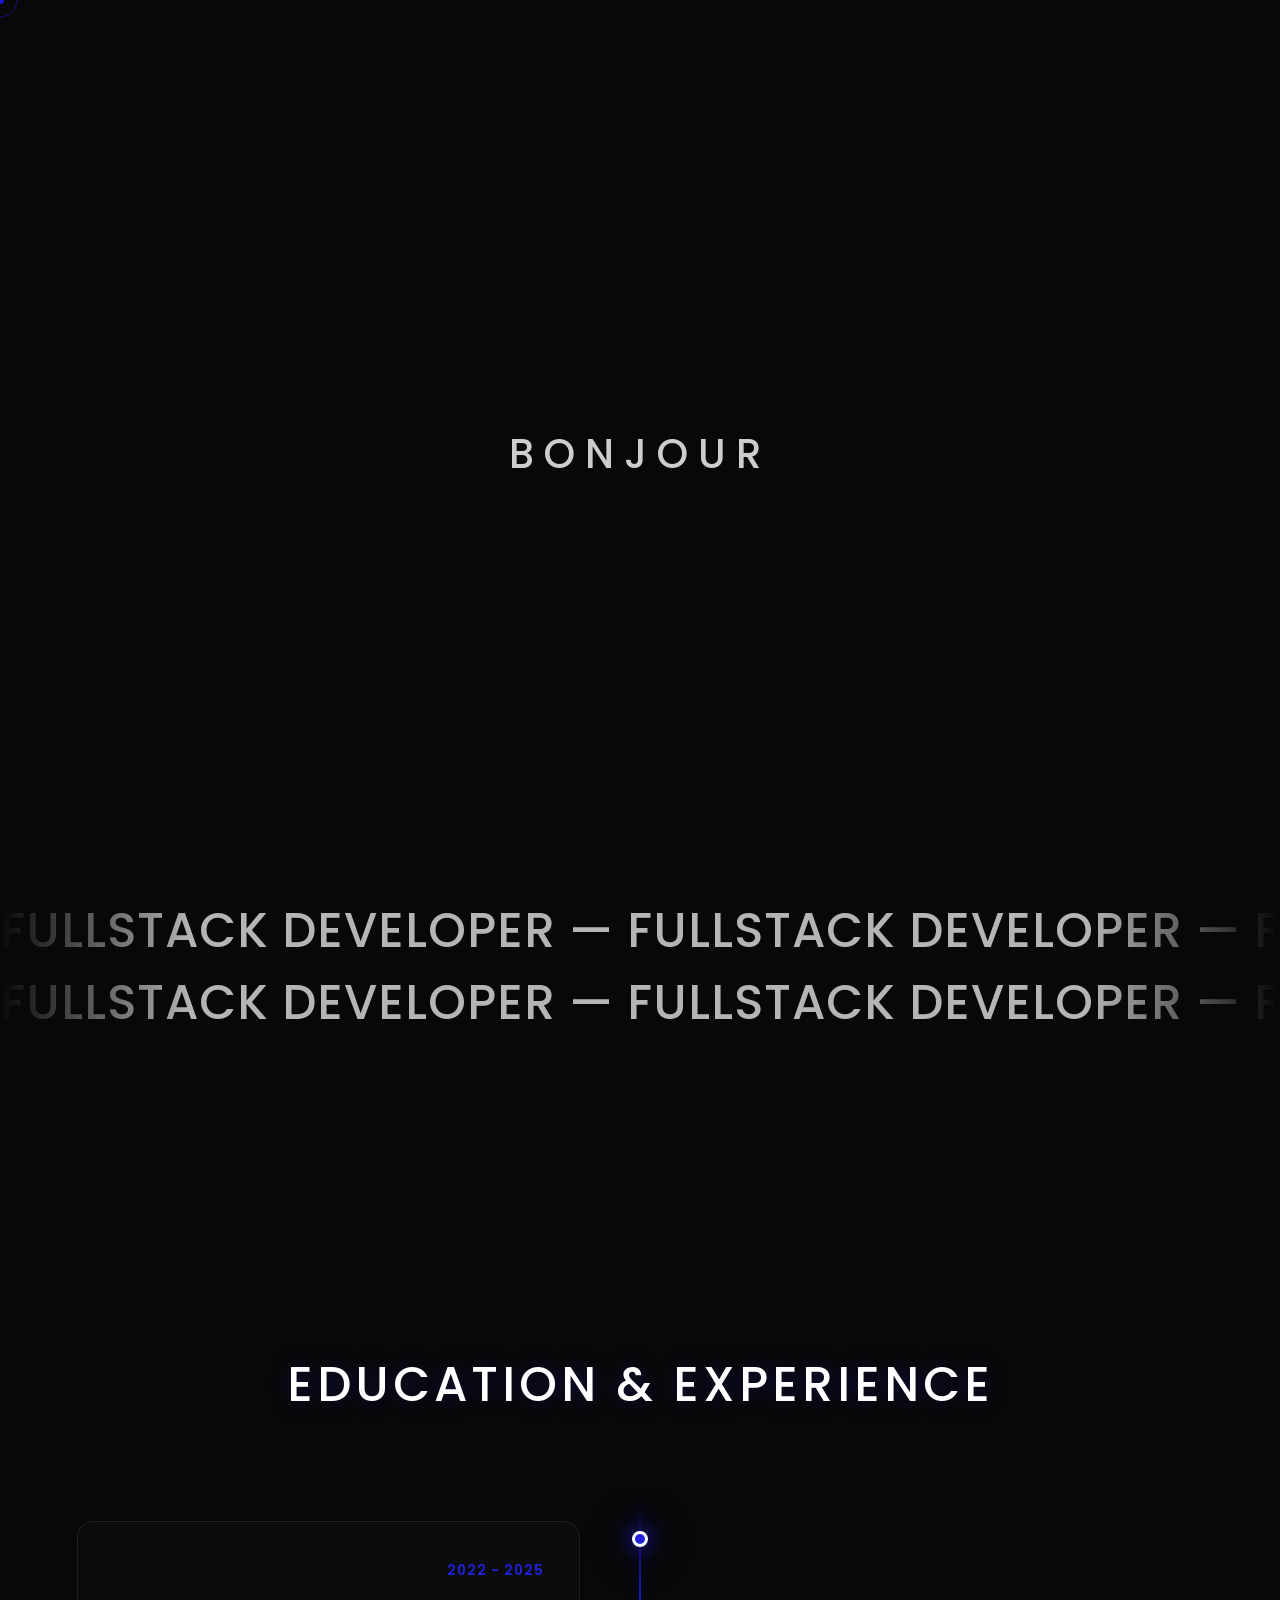
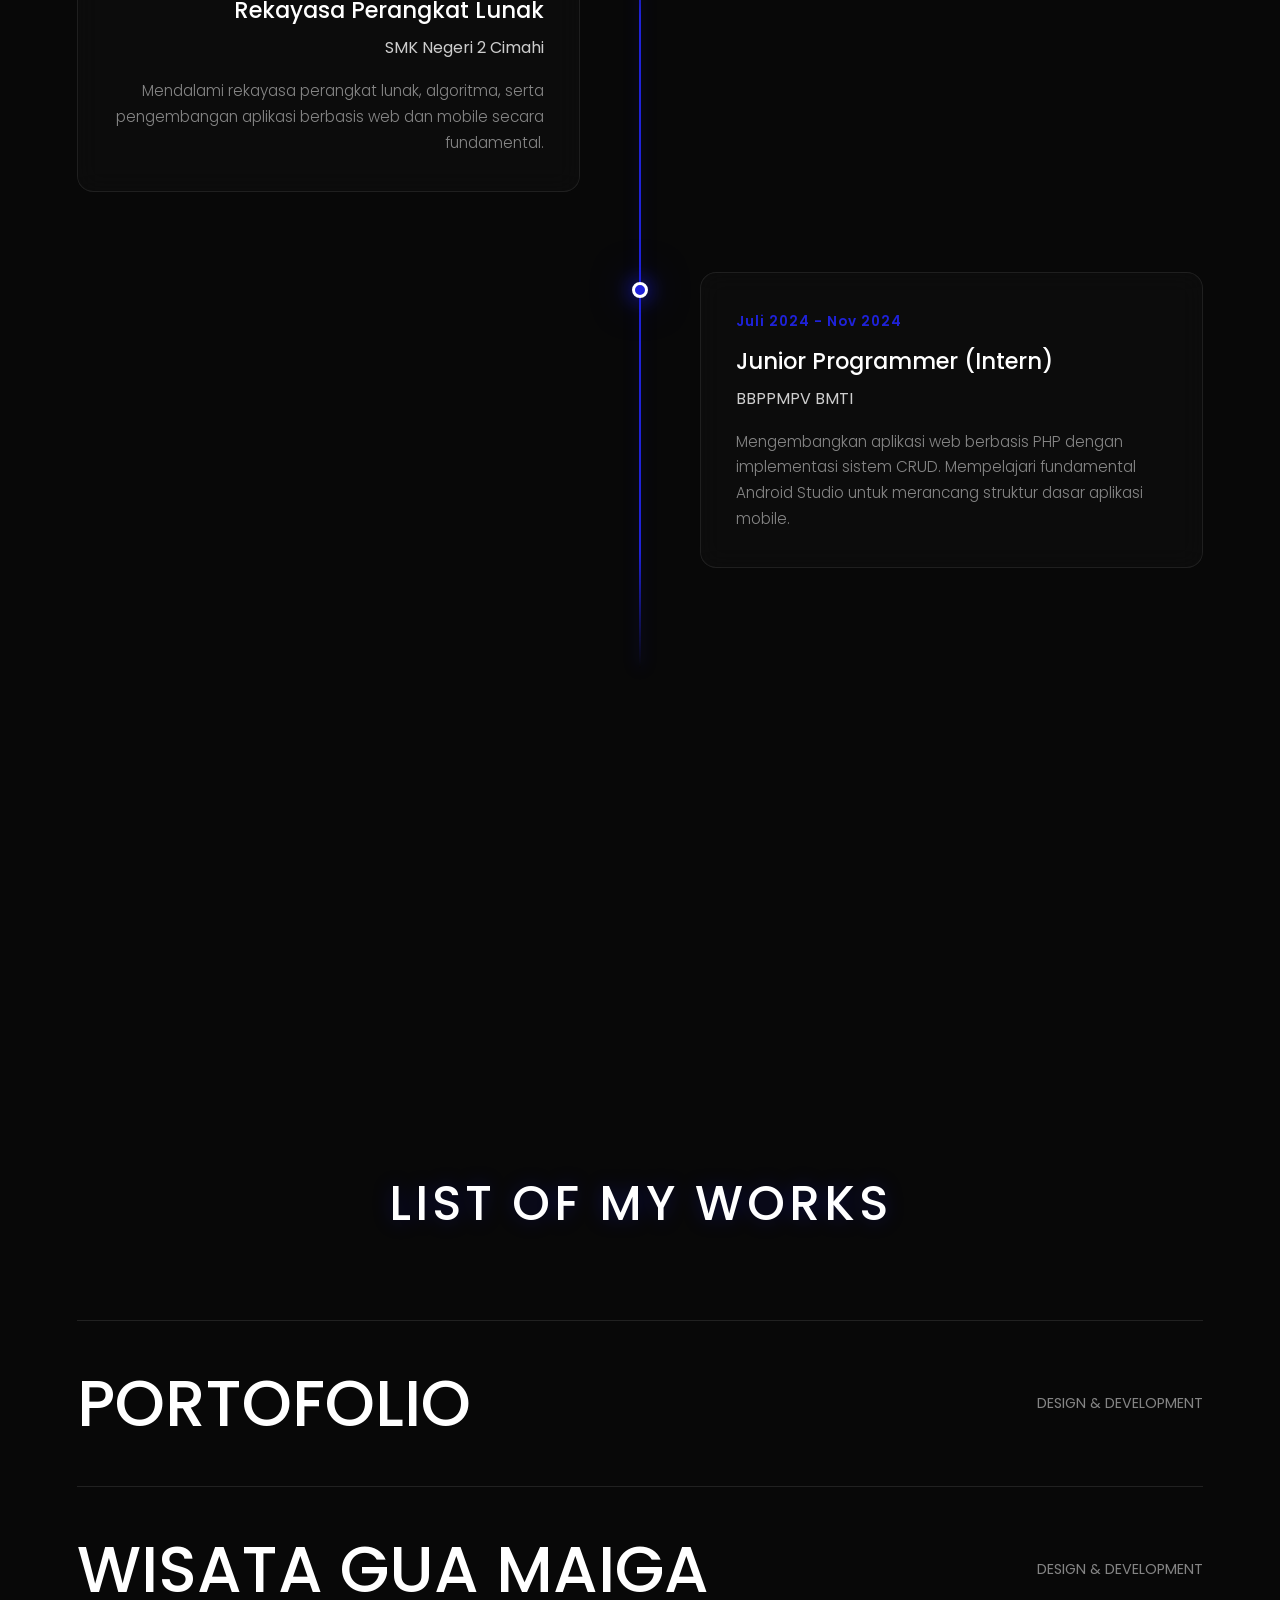
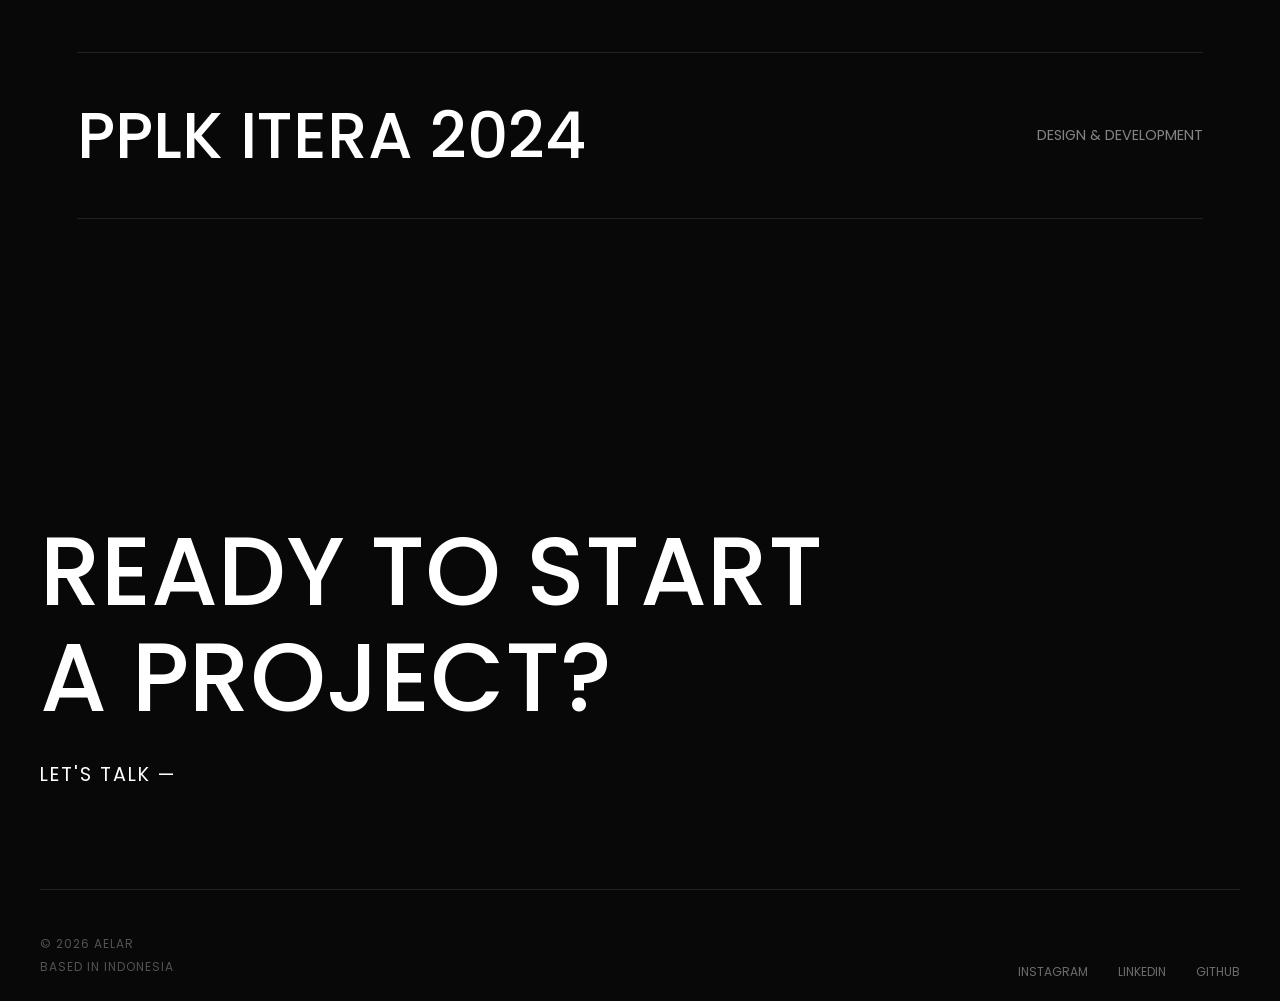
==== index.html @ 6a46ad20 "Add files via upload" ====
<!DOCTYPE html>
<html lang="en">
<head>
    <meta charset="UTF-8">
    <meta name="viewport" content="width=device-width, initial-scale=1.0">
    <title>Aelar</title>
    <link href="https://fonts.googleapis.com/css2?family=Poppins:wght@300;400;500&display=swap" rel="stylesheet">
    <link rel="stylesheet" href="https://cdnjs.cloudflare.com/ajax/libs/font-awesome/6.5.1/css/all.min.css">
    <link rel="stylesheet" href="css/index.css">
    <link rel="stylesheet" href="css/scroll.css">
    <link rel="stylesheet" href="css/timeline.css">
    <link rel="stylesheet" href="css/works.css">
    <link rel="stylesheet" href="css/footer.css">
    <link rel="stylesheet" href="css/menu.css">
    <link rel="stylesheet" href="css/loader.css">
</head>
<body class="is-loading"> 

    <div class="custom-cursor"></div>
    <div class="cursor-follower"></div>

    <div class="loader-wrapper">
        <div class="loader-content">
            <div class="loader-text"></div> 
        </div>
    </div>

    <div id="particles-js"></div>

    <!-- Header -->
    <header class="main-header">
        <div class="logo">AELAR</div>
            <nav>
                <div class="nav-links">
                    <a href="work/index.html">Works</a>
                    <a href="about/index.html">About</a>
                    <a href="contact/index.html">Contact</a>
                </div>
            </nav>
    </header>

    <div class="floating-menu-toggle">
        <div class="hamburger-icon">
            <span></span>
            <span></span>
            <span></span>
        </div>
    </div>

    <div class="menu-overlay">
        <div class="menu-close">CLOSE</div>
            <nav class="menu-nav">
                <div class="menu-link-wrapper">
                    <a href="Index.html" class="menu-link">HOME</a>
                </div>
                <div class="menu-link-wrapper">
                    <a href="work/index.html" class="menu-link">WORKS</a>
                </div>
                <div class="menu-link-wrapper">
                    <a href="about/index.html" class="menu-link">ABOUT</a>
                </div>
                <div class="menu-link-wrapper">
                    <a href="contact/index.html" class="menu-link">CONTACT</a>
                </div>
            </nav>
    </div>

    <!-- Main Section -->
    <main class="hero-container">
        <div class="hero-text">
            <div class="line">
                <h1>DIGITAL</h1>
                <span class="badge">Based in Indonesia</span>
            </div>
            <h1>EXPERIENCE.</h1>
            <div class="highlight-wrapper">
                <h1 class="highlight">FULLSTACK</h1>
            </div>
            <div class="line">
                <h1><span class="spade-icon">♠</span> DEVELOPER</h1>
            </div>
        </div>
    </main>

    <!-- Section Icon -->
    <div class="social-icons">
        <span><a style="text-decoration: none;" href="https://www.instagram.com/arcshin_" target="_blank">IG</a></span>
        <span><a style="text-decoration: none;" href="https://www.linkedin.com/in/arcshin" target="_blank">LI</a></span>
        <span><a style="text-decoration: none;" href="https://www.youtube.com/@arcshin" target="_blank">YT</a></span>
    </div>

    <!-- Section Scroll -->
    <div class="scroll-wrapper">
        <div class="scroll-container row-1">
            <div class="scroll-content">
                <span>Fullstack Developer — Fullstack Developer — Fullstack Developer — Fullstack Developer — Fullstack Developer — Fullstack Developer —</span>
                <span>Fullstack Developer — Fullstack Developer — Fullstack Developer — Fullstack Developer — Fullstack Developer — Fullstack Developer —</span>
                <span>Fullstack Developer — Fullstack Developer — Fullstack Developer — Fullstack Developer — Fullstack Developer — Fullstack Developer —</span>
                <span>Fullstack Developer — Fullstack Developer — Fullstack Developer — Fullstack Developer — Fullstack Developer — Fullstack Developer —</span>
            </div>
        </div>
        
        <div class="scroll-container row-2">
            <div class="scroll-content">
                <span>Fullstack Developer — Fullstack Developer — Fullstack Developer — Fullstack Developer — Fullstack Developer — Fullstack Developer —</span>
                <span>Fullstack Developer — Fullstack Developer — Fullstack Developer — Fullstack Developer — Fullstack Developer — Fullstack Developer —</span>
                <span>Fullstack Developer — Fullstack Developer — Fullstack Developer — Fullstack Developer — Fullstack Developer — Fullstack Developer —</span>
                <span>Fullstack Developer — Fullstack Developer — Fullstack Developer — Fullstack Developer — Fullstack Developer — Fullstack Developer —</span>
            </div>
        </div>
    </div>

    <!-- Section Timeline -->
    <section class="timeline-section">
        <div class="container">
            <h2 class="section-title">Education & Experience</h2>
            
            <div class="timeline-container">
                <div class="timeline-line"></div>

                <!-- 1 -->
                <div class="timeline-item left">
                    <div class="timeline-dot"></div>
                    <div class="timeline-content">
                        <span class="date">2022 - 2025</span>
                        <h3>Rekayasa Perangkat Lunak</h3>
                        <h4>SMK Negeri 2 Cimahi</h4>
                        <p>Mendalami rekayasa perangkat lunak, algoritma, serta pengembangan aplikasi berbasis web dan mobile secara fundamental.</p>
                    </div>
                </div>

                <!-- 2 -->
                <div class="timeline-item right">
                    <div class="timeline-dot"></div>
                    <div class="timeline-content">
                        <span class="date">Juli 2024 - Nov 2024</span>
                        <h3>Junior Programmer (Intern)</h3>
                        <h4>BBPPMPV BMTI</h4>
                        <p>Mengembangkan aplikasi web berbasis PHP dengan implementasi sistem CRUD. Mempelajari fundamental Android Studio untuk merancang struktur dasar aplikasi mobile.</p>
                    </div>
                </div>
            </div>
        </div>
    </section>

    <!-- Section Proyek -->
    <section class="works-section">
        <div class="container">
            <h2 class="section-title">List of My Works</h2>
            
            <div class="works-list">
                <div class="work-item" data-image="img/portofolio.PNG">
                    <div class="work-text">Portofolio</div>
                    <div class="work-cat">Design & Development</div>
                </div>

                <div class="work-item" data-image="img/shss.PNG">
                    <div class="work-text">Wisata Gua Maiga</div>
                    <div class="work-cat">Design & Development</div>
                </div>

                <div class="work-item" data-image="img/itera-2024.jpg">
                    <div class="work-text">PPLK ITERA 2024</div>
                    <div class="work-cat">Design & Development</div>
                </div>
            </div>
        </div>
    </section>
    <div class="hover-image-container">
        <img src="" alt="Project Preview" id="hover-image">
    </div>

    <footer class="footer-section">
        <div class="container-works">
            <div class="footer-top">
                <h2 class="footer-heading">READY TO START <br> A PROJECT?</h2>
                <a href="mailto:arulfitrahinsani10@gmail.com" class="footer-mail">LET'S TALK —</a>
            </div>

            <div class="footer-bottom">
                <div class="footer-info">
                    <p>© <span id="current-year">2025</span> Aelar</p>
                    <p>Based in Indonesia</p>
                </div>
                
                <div class="footer-socials">
                    <a href="#" target="_blank">INSTAGRAM</a>
                    <a href="#" target="_blank">LINKEDIN</a>
                    <a href="#" target="_blank">GITHUB</a>
                </div>
            </div>
        </div>
    </footer>

    <script src="https://cdnjs.cloudflare.com/ajax/libs/gsap/3.12.2/gsap.min.js"></script>
    <script src="https://cdnjs.cloudflare.com/ajax/libs/gsap/3.12.2/ScrollTrigger.min.js"></script>
    <script src="https://cdn.jsdelivr.net/particles.js/2.0.0/particles.min.js"></script>

    <script src="js/particles-config.js"></script>
    <script src="js/loader-animation.js"></script>
    <script src="js/scroll-animation.js"></script>
    <script src="js/timeline-animation.js"></script>
    <script src="js/works-animation.js"></script>
    <script src="js/footer.js"></script>
    <script src="js/menu-animation.js"></script>
    <script src="js/cursor.js"></script>
    <script src="js/hover-image.js"></script>
</body>
</html>
---- css/index.css ----
/* --- Reset & Global --- */
* {
    margin: 0;
    padding: 0;
    box-sizing: border-box;
}


/* Pastikan body utama selalu hitam */
body {
    background-color: #080808; /* Kunci warna agar tidak jadi putih */
    color: #ffffff;
    font-family: 'Poppins', sans-serif;
    margin: 0;
    padding: 0;
    width: 100%;
    min-height: 100vh;
    overflow-x: hidden; /* Mencegah scroll horizontal */
}



/* Background Partikel */
#particles-js {
    position: fixed;
    top: 0;
    left: 0;
    width: 100%;
    height: 100%;
    z-index: -1;
}

.hero-container { 
    flex: 1;
    display: flex;
    justify-content: center;
    align-items: center;
    min-height: 80vh;
}


header, .social-icons, .scroll-container {
    position: relative;
    z-index: 10;
}

/* --- Header --- */
header {
    display: flex;
    justify-content: space-between;
    align-items: center;
    padding: 40px 60px;
}

.logo { 
    font-weight: 300; 
    font-size: 1.2rem; 
    letter-spacing: 1px;
}

nav .nav-links {
    border: 1px solid rgba(255, 255, 255, 0.2);
    padding: 10px 30px;
    border-radius: 50px;
}

nav a {
    color: white;
    text-decoration: none;
    margin-left: 14px;
    font-size: 0.8rem;
    opacity: 0.7;
    transition: opacity 0.3s;
}


/* --- Main Content (Hero) --- */
main {
    flex: 1;
    display: flex;
    justify-content: center;
    align-items: center;
}

.hero-text {
    display: flex;
    flex-direction: column;
    align-items: flex-start; /* Tetap sejajar kiri di tengah layar */
    text-transform: uppercase;
}

.hero-text h1 {
    font-size: clamp(3rem, 6vw, 5.5rem); 
    font-weight: 400; 
    line-height: 1.1;
    letter-spacing: -1px;
}

.line {
    display: flex;
    align-items: center;
    gap: 20px;
}

/* Ikon Spade Spesifik */
.spade-icon {
    font-size: 1.1em;
    margin-right: 10px;
    display: inline-block;
    vertical-align: middle;
}

.badge {
    border: 1px solid rgba(255, 255, 255, 0.3);
    padding: 4px 15px;
    border-radius: 50px;
    font-size: 0.7rem;
    font-weight: 300;
    text-transform: none;
    color: rgba(255, 255, 255, 0.5);
    margin-top: 5px;
}

.highlight-wrapper { margin: 5px 0; }

.highlight {
    background-color: #ffffff;
    color: #000000;
    padding: 0 15px;
    display: inline-block;
}

/* --- Social Icons --- */
.social-icons {
    font-family: 'Poppins', sans-serif;
    display: flex;
    justify-content: center;
    gap: 30px;
    padding-bottom: 20px;
}

.social-icons span {
    font-family: 'Poppins', sans-serif;
    font-size: 0.8rem;
    font-weight: 700; /* Menambahkan ketebalan Bold */
    letter-spacing: 1px; /* Opsional: agar teks bold tidak terlalu rapat */
    opacity: 0.4;
    cursor: pointer;
    transition: 0.3s cubic-bezier(0.19, 1, 0.22, 1);
}

.social-icons span:hover { 
    opacity: 1; 
    color: #ffffff; /* Opsional: disamakan dengan aksen biru kamu */
    transform: translateY(-2px); /* Opsional: efek angkat sedikit saat hover */
}

/* --- Section Works --- */
.works-section {
    padding: 100px 0;
    position: relative;
    z-index: 10;
}

.section-title {
    font-size: 0.8rem;
    text-transform: uppercase;
    letter-spacing: 4px;
    color: rgba(255, 255, 255, 0.4);
    margin-bottom: 50px;
    text-align: center;
}

.works-list {
    display: flex;
    flex-direction: column;
    border-top: 1px solid rgba(255, 255, 255, 0.1);
}

.work-item {
    display: flex;
    justify-content: space-between;
    align-items: center;
    padding: 35px 0;
    border-bottom: 1px solid rgba(255, 255, 255, 0.1);
    cursor: pointer;
    transition: padding 0.4s ease;
}

.work-item:hover {
    padding-left: 30px;
    padding-right: 30px;
}

.work-text {
    font-size: clamp(2rem, 5vw, 4rem);
    text-transform: uppercase;
    font-weight: 500;
    pointer-events: none;
    transition: opacity 0.3s;
}

.work-cat {
    font-size: 0.9rem;
    color: rgba(255, 255, 255, 0.5);
    text-transform: uppercase;
    pointer-events: none;
}

/* Redupkan item lain saat salah satu di-hover */
.works-list:hover .work-item:not(:hover) {
    opacity: 0.2;
}

/* --- Hover Image Preview --- */
.hover-image-container {
    position: fixed;
    top: 0;
    left: 0;
    width: 400px; /* Ukuran preview gambar */
    height: 250px;
    pointer-events: none;
    overflow: hidden;
    z-index: 100;
    opacity: 0;
    transform: scale(0.8);
    transition: opacity 0.4s ease, transform 0.4s cubic-bezier(0.165, 0.84, 0.44, 1);
}

.hover-image-container img {
    width: 100%;
    height: 100%;
    object-fit: cover;
    border-radius: 10px;
}

/* --- Custom Cursor Styling --- */
/* Sembunyikan kursor asli pada elemen yang bisa diklik */
a, button, .work-item, .floating-menu-toggle, .menu-link {
    cursor: none;
}

.custom-cursor {
    width: 8px;
    height: 8px;
    background: #1F22DA; /* Warna putih agar kontras dengan bg hitam */
    border-radius: 50%;
    position: fixed;
    pointer-events: none;
    z-index: 99999;
    mix-blend-mode: difference; /* Efek keren saat kursor di atas teks putih */
}

.cursor-follower {
    width: 35px;
    height: 35px;
    border: 1px solid #1F22DA;
    border-radius: 50%;
    position: fixed;
    pointer-events: none;
    z-index: 99998;
    transition: transform 0.1s ease;
}

/* State saat hover elemen */
.cursor-active {
    transform: scale(1.8);
    background: rgba(31, 34, 218, 0.1);
    border-color: #1F22DA;
}

/* Sembunyikan kursor di layar sentuh/mobile */
@media (max-width: 768px) {
    .custom-cursor, .cursor-follower {
        display: none;
    }
    * { cursor: auto !important; }
}
---- css/scroll.css ----
.scroll-wrapper {
    width: 100%;
    padding: 10px 0; /* Dikurangi agar tidak terlalu jauh dari ikon sosial */
    display: flex;
    flex-direction: column;
    gap: 0px; /* Diubah ke 0 agar baris atas dan bawah sangat dekat */
    position: relative;
    z-index: 10;
    mask-image: linear-gradient(to right, transparent, black 15%, black 85%, transparent);
    -webkit-mask-image: linear-gradient(to right, transparent, black 15%, black 85%, transparent);
}

.scroll-container {
    width: 100%;
    overflow: hidden;
    white-space: nowrap;
    display: flex;
    padding: 0; /* Menghilangkan padding internal */
}

.scroll-content {
    display: flex;
    width: max-content;
    will-change: transform;
    backface-visibility: hidden;
    transform-style: preserve-3d;
}

.scroll-content span {
    font-size: clamp(1.8rem, 4vw, 3rem);
    font-weight: 500;
    color: rgba(255, 255, 255, 0.7);
    text-transform: uppercase;
    /* Jarak antar kalimat dirapatkan (sebelumnya 100px) */
    padding-right: 40px; 
    letter-spacing: 1px;
}
---- css/timeline.css ----
/* --- Timeline Section Setup --- */
.timeline-section {
    padding: 120px 0;
    background-color: transparent; /* Biarkan grid background terlihat */
    position: relative;
    z-index: 10;
}

.container {
    max-width: 1000px;
    margin: 0 auto;
    padding: 0 20px;
}

.section-title {
    text-align: center;
    font-size: clamp(2rem, 5vw, 3rem);
    font-weight: 500;
    text-transform: uppercase;
    letter-spacing: 4px;
    margin-bottom: 80px;
    color: #fff;
    /* Efek glow tipis pada judul */
    text-shadow: 0 0 20px rgba(31, 34, 218, 0.3);
}

.timeline-container {
    position: relative;
    padding: 20px 0;
}

/* --- Garis Tengah (Neural Path) --- */
.timeline-line {
    position: absolute;
    top: 0;
    left: 50%;
    transform: translateX(-50%);
    width: 2px;
    height: 100%;
    /* Gradasi Biru #1F22DA yang menghilang di ujung */
    background: linear-gradient(
        to bottom, 
        transparent, 
        #1F22DA 15%, 
        #1F22DA 85%, 
        transparent
    );
    box-shadow: 0 0 15px rgba(31, 34, 218, 0.4);
}

/* --- Timeline Items --- */
.timeline-item {
    position: relative;
    width: 50%;
    margin-bottom: 80px;
    opacity: 1; /* Pastikan terlihat, atau gunakan 0 jika pakai GSAP ScrollReveal */
}

.timeline-item.left {
    left: 0;
    padding-right: 60px;
    text-align: right;
}

.timeline-item.right {
    left: 50%;
    padding-left: 60px;
}

/* --- Dot/Titik Neon --- */
.timeline-dot {
    position: absolute;
    top: 10px;
    width: 16px;
    height: 16px;
    background-color: #1F22DA;
    border: 3px solid #fff;
    border-radius: 50%;
    z-index: 5;
    /* Efek pendaran cahaya biru intens */
    box-shadow: 0 0 20px #1F22DA, 0 0 40px rgba(31, 34, 218, 0.6);
    transition: all 0.3s ease;
}

.timeline-item.left .timeline-dot { right: -8px; }
.timeline-item.right .timeline-dot { left: -8px; }

/* --- Konten Box (Card) --- */
.timeline-content {
    background: rgba(255, 255, 255, 0.02);
    padding: 35px;
    border-radius: 16px;
    border: 1px solid rgba(255, 255, 255, 0.08);
    backdrop-filter: blur(12px);
    -webkit-backdrop-filter: blur(12px);
    transition: all 0.5s cubic-bezier(0.175, 0.885, 0.32, 1.275);
    position: relative;
}

.timeline-content:hover {
    background: rgba(31, 34, 218, 0.05);
    border-color: #1F22DA;
    transform: translateY(-8px) scale(1.02);
    box-shadow: 0 15px 40px rgba(31, 34, 218, 0.15);
}

/* Efek Glow di belakang card saat hover */
.timeline-content::after {
    content: "";
    position: absolute;
    top: 0; left: 0; width: 100%; height: 100%;
    border-radius: 16px;
    box-shadow: 0 0 30px rgba(31, 34, 218, 0);
    transition: box-shadow 0.4s ease;
    z-index: -1;
}

.timeline-content:hover::after {
    box-shadow: 0 0 30px rgba(31, 34, 218, 0.2);
}

/* --- Typography dalam Timeline --- */
.timeline-content .date {
    display: inline-block;
    font-size: 0.85rem;
    color: #1F22DA; /* Biru muda Sky agar kontras */
    font-weight: 600;
    margin-bottom: 12px;
    letter-spacing: 1px;
}

.timeline-content h3 {
    font-size: 1.4rem;
    margin-bottom: 8px;
    color: #fff;
    font-weight: 500;
}

.timeline-content h4 {
    font-size: 1rem;
    color: rgba(255, 255, 255, 0.8);
    font-weight: 400;
    margin-bottom: 18px;
}

.timeline-content p {
    font-size: 0.95rem;
    line-height: 1.7;
    color: rgba(255, 255, 255, 0.5);
    font-weight: 300;
}

/* --- Mobile Responsive (Sangat Penting) --- */
@media (max-width: 768px) {
    .timeline-line { 
        left: 30px; 
    }
    
    .timeline-item { 
        width: 100%; 
        padding-left: 70px; 
        padding-right: 0; 
        text-align: left; 
        margin-bottom: 50px;
    }
    
    .timeline-item.left, 
    .timeline-item.right { 
        left: 0; 
    }
    
    .timeline-item.left .timeline-dot, 
    .timeline-item.right .timeline-dot { 
        left: 22px; 
    }

    .timeline-content {
        padding: 25px;
    }

    .section-title {
        margin-bottom: 50px;
    }
}
---- css/works.css ----
/* --- Base & Reset --- */
* { margin: 0; padding: 0; box-sizing: border-box; cursor: none; } /* Hide default cursor */
body.project-page {
    background-color: #020408;
    background-image: radial-gradient(circle at 1px 1px, rgba(31, 34, 218, 0.15) 1px, transparent 0);
    background-size: 32px 32px;
    color: #fff; font-family: 'Poppins', sans-serif; overflow-x: hidden;
}

/* --- Header --- */
.project-header { position: fixed; top: 0; width: 100%; padding: 35px 6%; z-index: 1000; display: flex; justify-content: space-between; align-items: center; background: linear-gradient(to bottom, #020408 70%, transparent); }
.back-link { color: rgba(255,255,255,0.4); text-decoration: none; font-size: 0.7rem; letter-spacing: 2px; font-weight: 500; transition: 0.3s; }
.back-link:hover { color: #1F22DA; }
.logo-text { font-weight: 500; letter-spacing: 5px; font-size: 0.9rem; }

/* --- Container --- */
.container { max-width: 1400px; margin: 0 auto; padding: 180px 6% 100px; }
.page-title { 
    font-size: clamp(3.5rem, 10vw, 8.5rem); font-weight: 800; letter-spacing: -4px; line-height: 0.85; 
    margin-bottom: 25px; background: linear-gradient(#fff 40%, rgba(255,255,255,0.1)); 
    -webkit-background-clip: text; -webkit-text-fill-color: transparent;
    opacity: 0; transform: translateY(30px);
}
.subtitle { color: rgba(255,255,255,0.4); max-width: 500px; font-weight: 300; line-height: 1.6; opacity: 0; transform: translateY(20px); }

/* --- Tech Stack --- */
.tech-stack-section { margin-bottom: 80px; max-width: 700px; opacity: 0; }
.section-label { font-size: 0.65rem; color: #1F22DA; margin-bottom: 30px; letter-spacing: 3px; font-weight: 700; }
.tech-grid { display: grid; grid-template-columns: repeat(2, 1fr); gap: 25px 50px; }
.tech-info { display: flex; justify-content: space-between; margin-bottom: 8px; font-size: 0.75rem; }
.tech-bar { width: 100%; height: 2px; background: rgba(255,255,255,0.05); overflow: hidden; }
.bar-fill { height: 100%; background: #1F22DA; width: 0; }

/* --- Filter --- */
.filter-nav { display: flex; gap: 12px; margin-bottom: 50px; opacity: 0; }
.filter-btn { background: rgba(255,255,255,0.02); border: 1px solid rgba(255,255,255,0.06); color: #888; padding: 12px 28px; border-radius: 6px; font-size: 0.75rem; transition: 0.4s; }
.filter-btn.active { background: #1F22DA; color: #fff; border-color: #1F22DA; box-shadow: 0 10px 20px rgba(31, 34, 218, 0.3); }

/* --- Project Grid --- */
.projects-grid { display: grid; grid-template-columns: repeat(auto-fill, minmax(350px, 1fr)); gap: 30px; }
.project-card { background: rgba(255,255,255,0.02); border: 1px solid rgba(255,255,255,0.04); border-radius: 20px; overflow: hidden; opacity: 0; transform: translateY(30px); transition: border-color 0.3s; }
.card-visual { height: 260px; overflow: hidden; position: relative; }
.card-visual img { width: 100%; height: 100%; object-fit: cover; filter: grayscale(100%); transition: 0.8s cubic-bezier(0.19, 1, 0.22, 1); }
.card-overlay { position: absolute; inset: 0; background: rgba(31, 34, 218, 0.5); display: flex; align-items: center; justify-content: center; opacity: 0; transition: 0.4s; backdrop-filter: blur(4px); }
.card-overlay span { border: 1px solid #fff; padding: 10px 20px; font-size: 0.7rem; letter-spacing: 2px; }
.project-card:hover { border-color: #1F22DA; }
.project-card:hover img { filter: grayscale(0%); transform: scale(1.05); }
.project-card:hover .card-overlay { opacity: 1; }
.card-body { padding: 30px; }
.tech-tag { color: #1F22DA; font-size: 0.65rem; font-weight: 800; letter-spacing: 1.5px; display: block; margin-bottom: 10px; }

/* --- Modal --- */
.project-modal { position: fixed; inset: 0; z-index: 10001; display: none; align-items: center; justify-content: center; padding: 20px; }
.modal-backdrop { position: absolute; inset: 0; background: rgba(0,0,0,0.8); backdrop-filter: blur(15px); }
.modal-content { position: relative; background: rgba(5, 8, 16, 0.95); border: 1px solid rgba(255,255,255,0.1); border-radius: 24px; width: 100%; max-width: 1000px; max-height: 90vh; overflow: hidden; }
.modal-scroll-area { padding: 50px; overflow-y: auto; max-height: 90vh; }
.close-modal { position: absolute; top: 25px; right: 25px; background: none; border: none; color: #fff; font-weight: 600; font-size: 0.8rem; z-index: 10; }
.modal-grid { display: grid; grid-template-columns: 1.2fr 1fr; gap: 40px; }
#modal-img-main { width: 100%; border-radius: 12px; margin-bottom: 15px; border: 1px solid rgba(255,255,255,0.1); }
.image-thumbnails { display: flex; gap: 10px; }
.thumb-item { width: 80px; height: 50px; object-fit: cover; border-radius: 6px; opacity: 0.4; transition: 0.3s; border: 2px solid transparent; }
.thumb-item.active { opacity: 1; border-color: #1F22DA; }
.btn-primary { background: #1F22DA; color: #fff; padding: 14px 35px; border-radius: 8px; text-decoration: none; display: inline-block; font-weight: 600; font-size: 0.8rem; margin-top: 25px; transition: 0.3s; }
.btn-primary:hover { background: #1619a8; transform: translateY(-3px); }

/* --- Cursors --- */
.custom-cursor { width: 8px; height: 8px; background: #1F22DA; border-radius: 50%; position: fixed; pointer-events: none; z-index: 99999; }
.cursor-follower { width: 35px; height: 35px; border: 1px solid rgba(31, 34, 218, 0.5); border-radius: 50%; position: fixed; pointer-events: none; z-index: 99998; }
.cursor-active { transform: scale(1.8); background: rgba(31, 34, 218, 0.1); border-color: #1F22DA; }

.page-transition-overlay { position: fixed; inset: 0; background: #050810; z-index: 100000; pointer-events: none; }

@media (max-width: 900px) { .modal-grid { grid-template-columns: 1fr; } .container { padding-top: 150px; } }
---- css/footer.css ----
.footer-section {
    width: 100%;
    padding: 100px 0 0; /* Padding bawah 0 agar rapat */
    background-color: #080808;
    position: relative;
    z-index: 10;
}

.container-works {
    width: 100%;
    max-width: 100vw;
    padding: 0 40px;
    box-sizing: border-box;
}

.footer-top {
    margin-bottom: 100px;
}

.footer-heading {
    font-size: clamp(2.5rem, 8vw, 6rem);
    line-height: 1.1;
    font-weight: 500;
    color: #fff;
    margin-bottom: 30px;
}

.footer-mail {
    font-size: 1.2rem;
    color: #fff;
    text-decoration: none;
    letter-spacing: 2px;
    display: inline-block;
    transition: transform 0.3s ease, opacity 0.3s ease;
}

.footer-mail:hover {
    transform: translateX(15px);
    opacity: 0.7;
}

.footer-bottom {
    display: flex;
    justify-content: space-between;
    align-items: flex-end;
    padding: 40px 0 20px; /* Padding bawah kecil untuk nafas teks */
    border-top: 1px solid rgba(255, 255, 255, 0.1);
}

.footer-info p {
    font-size: 0.75rem;
    color: rgba(255, 255, 255, 0.3);
    margin: 5px 0;
    text-transform: uppercase;
    letter-spacing: 1px;
}

.footer-socials {
    display: flex;
    gap: 30px;
}

.footer-socials a {
    font-size: 0.75rem;
    color: #fff;
    text-decoration: none;
    opacity: 0.4;
    transition: opacity 0.3s ease;
}

.footer-socials a:hover {
    opacity: 1;
    color: #1F22DA;
}

/* Responsive */
@media (max-width: 768px) {
    .footer-bottom {
        flex-direction: column;
        align-items: flex-start;
        gap: 30px;
        padding-bottom: 40px;
    }
}
---- css/menu.css ----
.menu-overlay {
    position: fixed;
    top: 0;
    left: 0;
    width: 100%;
    height: 100vh;
    background: #0d0d0d;
    z-index: 2000;
    display: flex;
    flex-direction: column; /* Tambahkan ini */
    justify-content: center;
    align-items: center;
    visibility: hidden; 
    pointer-events: none;
    clip-path: circle(0% at 100% 0%);
    /* Hapus transition visibility agar tidak tabrakan dengan GSAP */
}

.menu-nav {
    display: flex;
    flex-direction: column;
    align-items: center;
    justify-content: center;
    position: relative; /* Tambahkan ini */
    z-index: 2010; /* Lebih tinggi dari overlay */
}

.menu-link {
    display: block;
    color: #ffffff !important;
    font-size: clamp(2.5rem, 8vw, 5rem); /* Ukuran lebih besar agar terlihat */
    text-decoration: none;
    font-weight: 500;
    line-height: 1.1;
    text-transform: uppercase;
    font-family: 'Poppins', sans-serif;
}

/* Tes paksa teks muncul di depan */
.menu-link-wrapper {
    position: relative;
    z-index: 9999 !important;
}

/* Tombol Floating MENU */
/* Container Tombol Bulat */
.floating-menu-toggle {
    position: fixed;
    top: 40px;
    right: 60px;
    backdrop-filter: blur(10px);
    cursor: pointer;
    z-index: 1000;
    display: flex;
    justify-content: center;
    align-items: center;
    opacity: 0;
    visibility: hidden;
    transition: all 0.4s ease;
}

/* Struktur Garis Hamburger */
.hamburger-icon {
    width: 24px;
    height: 16px;
    display: flex;
    flex-direction: column;
    justify-content: space-between;
}

.hamburger-icon span {
    display: block;
    width: 100%;
    height: 2px;
    background-color: #fff;
    transition: all 0.3s ease;
}

/* Efek Hover: Garis tengah memendek sedikit */
.floating-menu-toggle:hover .hamburger-icon span:nth-child(2) {
    width: 70%;
}

.floating-menu-toggle.active {
    opacity: 1;
    visibility: visible;
    transform: scale(1);
}

.menu-close {
    position: absolute;
    top: 40px;
    right: 60px;
    cursor: pointer;
    color: #fff;
    z-index: 2001;
}
---- css/loader.css ----
body.is-loading {
    overflow: hidden;
}

.loader-wrapper {
    position: fixed;
    top: 0;
    left: 0;
    width: 100%;
    height: 100vh;
    background-color: #080808;
    z-index: 9999;
    display: flex;
    justify-content: center;
    align-items: center;
}

.loader-content {
    text-align: center;
    width: 100%;
}

.loader-text {
    color: #fff;
    font-size: clamp(1.5rem, 5vw, 2.5rem);
    letter-spacing: 10px;
    font-weight: 500;
    text-transform: uppercase;
    font-family: 'Poppins', sans-serif, "Microsoft YaHei";
}

.loader-bar {
    width: 100%;
    height: 2px;
    background: rgba(255, 255, 255, 0.1);
    position: relative;
    overflow: hidden;
}

.loader-progress {
    position: absolute;
    top: 0;
    left: 0;
    width: 0%;
    height: 100%;
    background: #fff;
}
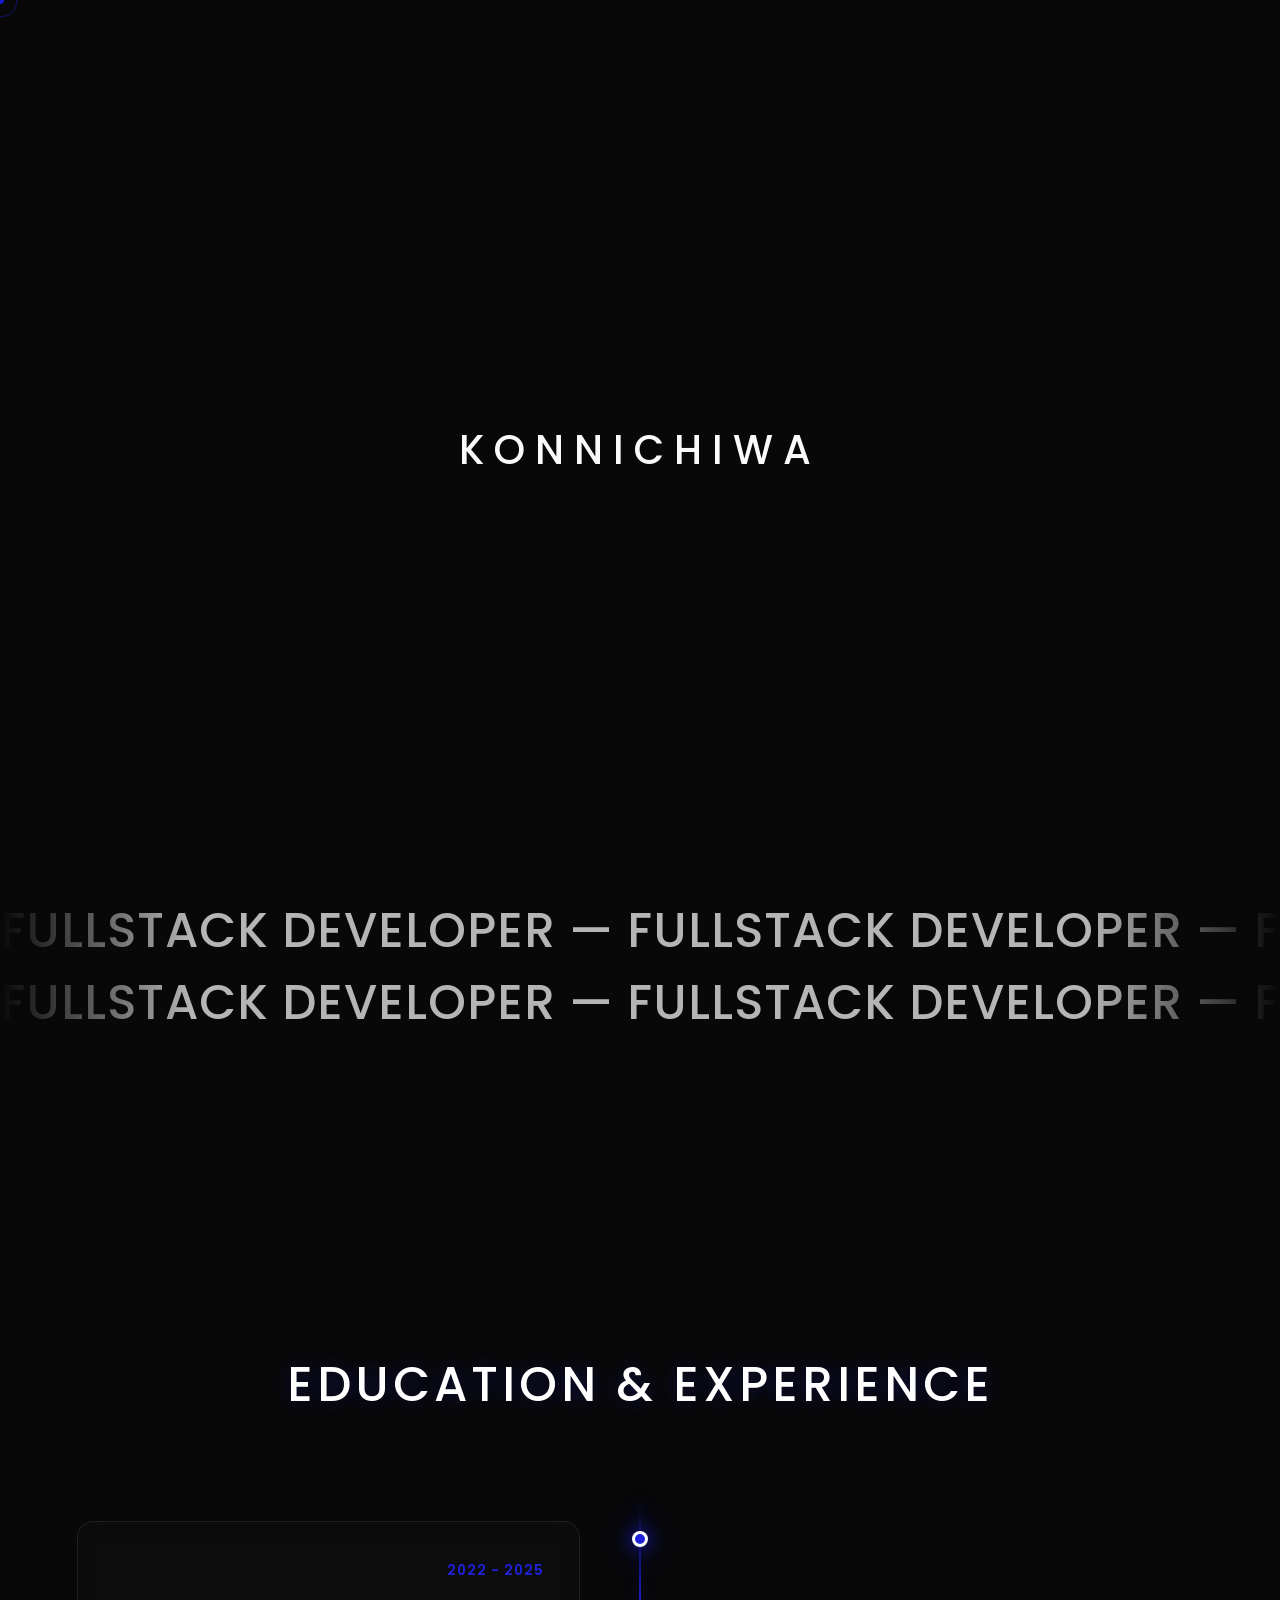
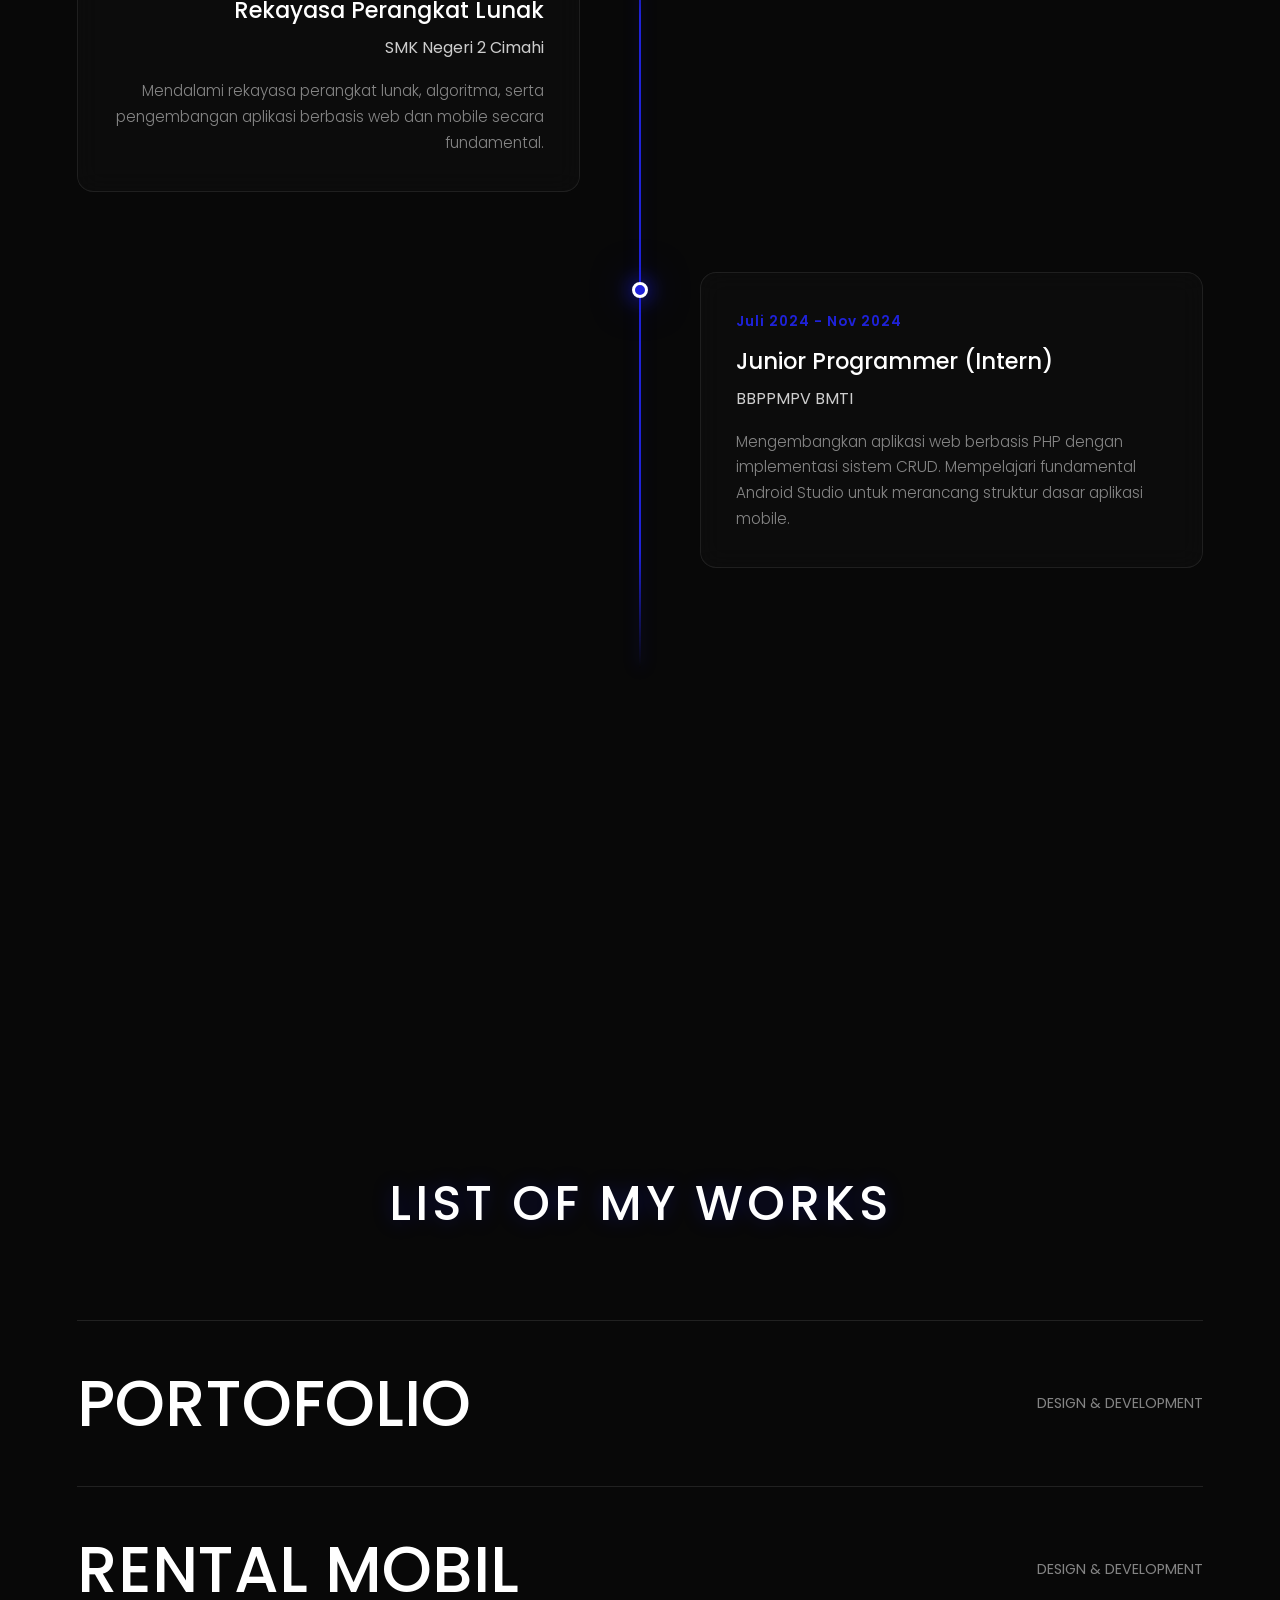
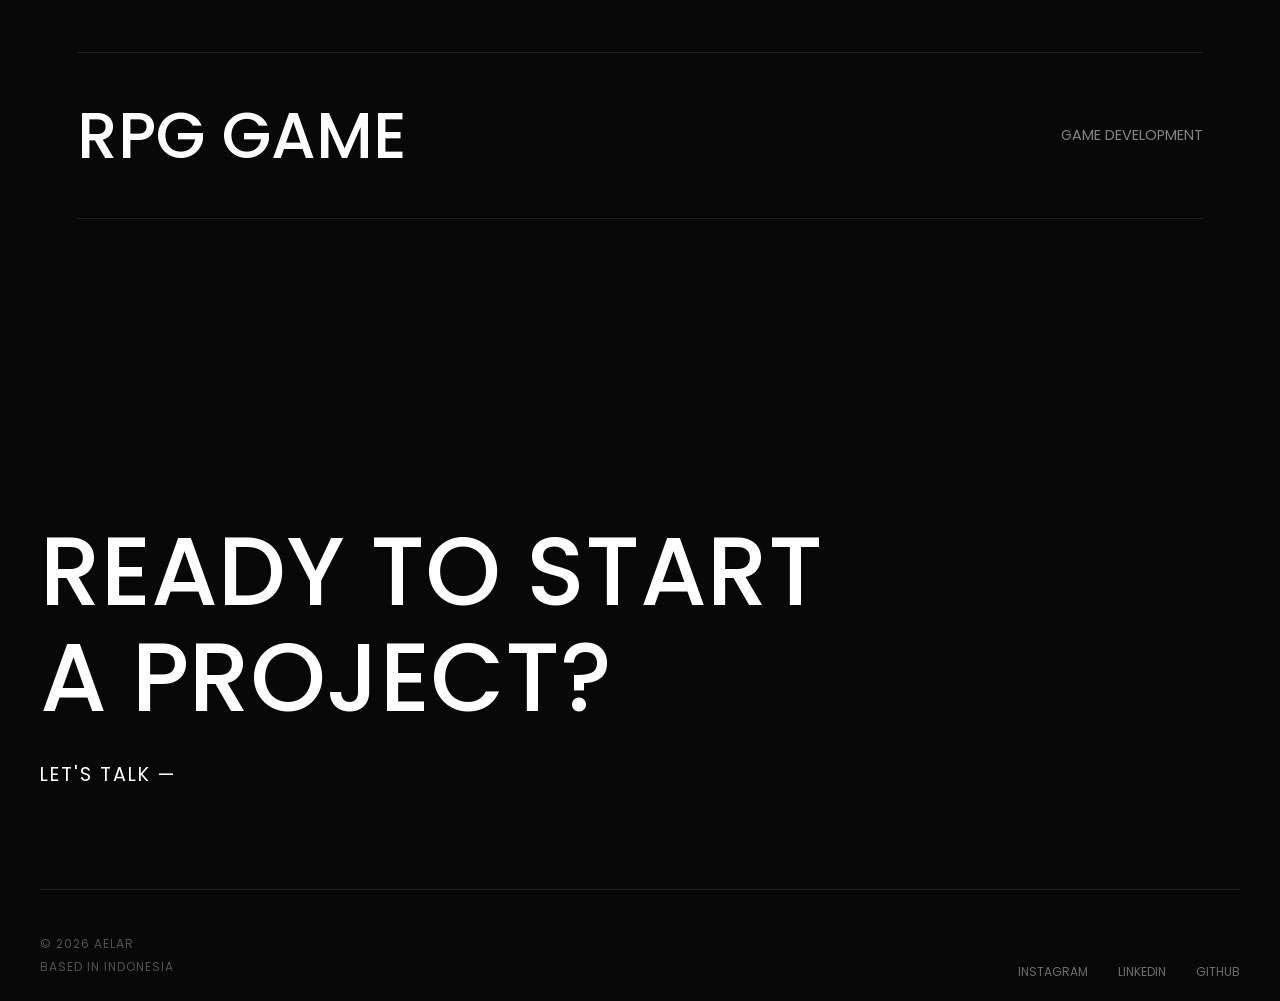
==== commit 14c09eec: "Add files via upload" ====
--- a/index.html
+++ b/index.html
@@ -62,6 +62,9 @@
                 <div class="menu-link-wrapper">
                     <a href="contact/index.html" class="menu-link">CONTACT</a>
                 </div>
+                <div class="menu-link-wrapper">
+                    <a href="comment/index.html" class="menu-link">COMMENTS</a>
+                </div>
             </nav>
     </div>
 
@@ -154,14 +157,13 @@
                     <div class="work-cat">Design & Development</div>
                 </div>
 
-                <div class="work-item" data-image="img/shss.PNG">
-                    <div class="work-text">Wisata Gua Maiga</div>
+                <div class="work-item" data-image="img/elarrent.PNG">
+                    <div class="work-text">Rental Mobil</div>
                     <div class="work-cat">Design & Development</div>
                 </div>
-
-                <div class="work-item" data-image="img/itera-2024.jpg">
-                    <div class="work-text">PPLK ITERA 2024</div>
-                    <div class="work-cat">Design & Development</div>
+                <div class="work-item" data-image="img/rpg.png">
+                    <div class="work-text">RPG Game</div>
+                    <div class="work-cat">Game Development</div>
                 </div>
             </div>
         </div>
--- a/css/works.css
+++ b/css/works.css
@@ -68,6 +68,109 @@
 .cursor-follower { width: 35px; height: 35px; border: 1px solid rgba(31, 34, 218, 0.5); border-radius: 50%; position: fixed; pointer-events: none; z-index: 99998; }
 .cursor-active { transform: scale(1.8); background: rgba(31, 34, 218, 0.1); border-color: #1F22DA; }
 
+/* --- Project Discussion Section --- */
+.project-discussion-section {
+    margin-top: 60px;
+    border-top: 1px solid rgba(255, 255, 255, 0.05);
+    padding-top: 40px;
+    animation: fadeIn 0.8s ease-out;
+}
+
+/* --- Form Styling --- */
+#modalCommentForm {
+    margin-bottom: 30px;
+}
+
+#modalCommentForm input, 
+#modalCommentForm textarea {
+    width: 100%;
+    background: rgba(255, 255, 255, 0.02);
+    border: 1px solid rgba(255, 255, 255, 0.08);
+    padding: 14px 18px;
+    color: #fff;
+    border-radius: 8px;
+    font-family: 'Poppins', sans-serif;
+    font-size: 0.8rem;
+    outline: none;
+    transition: all 0.3s ease;
+}
+
+#modalCommentForm input:focus, 
+#modalCommentForm textarea:focus {
+    border-color: #1F22DA;
+    background: rgba(31, 34, 218, 0.03);
+    box-shadow: 0 0 15px rgba(31, 34, 218, 0.1);
+}
+
+#modalCommentForm textarea {
+    height: 100px;
+    resize: none;
+}
+
+/* --- Comment Item Styling --- */
+.comment-item {
+    background: rgba(255, 255, 255, 0.02);
+    padding: 25px;
+    border-radius: 15px;
+    margin-bottom: 20px;
+    border: 1px solid rgba(255, 255, 255, 0.04);
+    transition: all 0.3s ease;
+    position: relative;
+    overflow: hidden;
+}
+
+.comment-item:hover {
+    border-color: #1F22DA;
+    background: rgba(255, 255, 255, 0.03);
+    transform: translateY(-2px);
+}
+
+.comment-header {
+    display: flex;
+    justify-content: space-between;
+    align-items: center;
+    margin-bottom: 12px;
+}
+
+.comment-header .user-name {
+    color: #fff;
+    font-weight: 600;
+    font-size: 0.9rem;
+    text-transform: uppercase;
+    letter-spacing: 1px;
+}
+
+.comment-header .comment-date {
+    color: rgba(255, 255, 255, 0.2);
+    font-size: 0.7rem;
+}
+
+.comment-text {
+    color: rgba(255, 255, 255, 0.5);
+    font-size: 0.85rem;
+    line-height: 1.6;
+}
+
+/* --- Scrollbar untuk Modal (Opsional agar lebih rapi) --- */
+.modal-scroll-area::-webkit-scrollbar {
+    width: 4px;
+}
+
+.modal-scroll-area::-webkit-scrollbar-track {
+    background: transparent;
+}
+
+.modal-scroll-area::-webkit-scrollbar-thumb {
+    background: rgba(31, 34, 218, 0.3);
+    border-radius: 10px;
+}
+
+/* --- Animation --- */
+@keyframes fadeIn {
+    from { opacity: 0; transform: translateY(10px); }
+    to { opacity: 1; transform: translateY(0); }
+}
+
 .page-transition-overlay { position: fixed; inset: 0; background: #050810; z-index: 100000; pointer-events: none; }
 
 @media (max-width: 900px) { .modal-grid { grid-template-columns: 1fr; } .container { padding-top: 150px; } }
